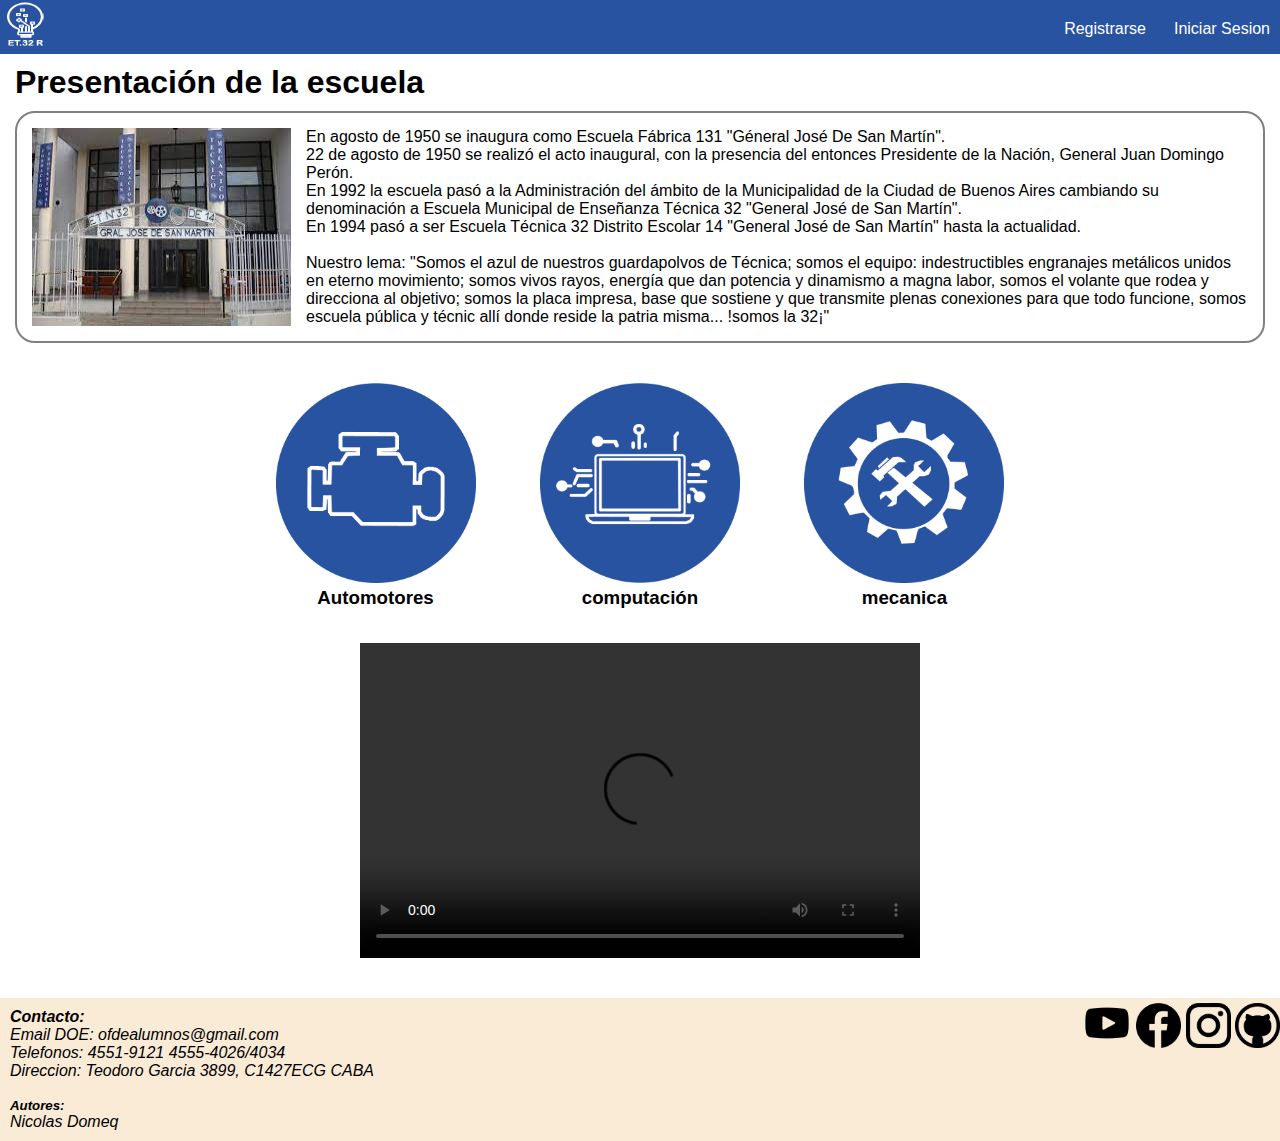
==== index.html @ dfd94528 "Subida de archivos" ====
<!DOCTYPE html>
<html lang="es">
<head>
    <meta charset="UTF-8">
    <meta http-equiv="X-UA-Compatible" content="IE=edge">
    <meta name="viewport" content="width=device-width, initial-scale=1.0">
    <meta name="author" content="Fernando Nicolas Domeq">
    <link rel="stylesheet" href="CSS/index.css">
    <link rel="stylesheet" href="CSS/icons.css">
    <title>E.T.32 Preguntas</title>
    <link rel="icon" href="img/favicon.png">
</head>
<body>
    <header>
        <nav>
        <a href="index.html">
            <img src="img/loguito.png" width="50px" height="50px">
        </a>
            <a class="btn-nav" href="login.html">Iniciar Sesion</a>
            <a class="btn-nav" href="register.html">Registrarse</a>
        </nav>
    </header>
    <main> 
        <section>
            <h1 id="titulo">Presentación de la escuela</h1>
            <div class="presentacion">
                <img class="foto" src="img/escuela.jpg" alt="E.T. 32 DE 14">
                <p class="descripcion"> En agosto de 1950 se inaugura como Escuela Fábrica 131 "Géneral José De San Martín".
                    <br>
                    22 de agosto de 1950 se realizó el acto inaugural, con la presencia del entonces Presidente de la Nación, General Juan Domingo Perón.
                    <br>
                    En 1992 la escuela pasó a la Administración del ámbito de la Municipalidad de la Ciudad de Buenos Aires cambiando su denominación a Escuela Municipal de Enseñanza Técnica 32 "General José de San Martín". 
                    <br>
                    En 1994 pasó a ser Escuela Técnica 32 Distrito Escolar 14 "General José de San Martín" hasta la actualidad.
                    <br> <br>
                    Nuestro lema: "Somos el azul de nuestros guardapolvos de Técnica; somos el equipo: indestructibles engranajes metálicos unidos en eterno movimiento; somos vivos rayos, energía que dan potencia y dinamismo a magna labor, somos el volante que rodea y direcciona al objetivo; somos la placa impresa, base que sostiene y que transmite plenas conexiones para que todo funcione, somos escuela pública y técnic allí donde reside la patria misma... !somos la 32¡"
                </p>
            </div>
        </section>
    </main>
    <article>
        <div class="card">
            <a href="automotores.html">
                <img src="img/automotores.png" alt=""  width="200px" height="200px">
                <h3>Automotores</h3>
            </a>
        </div>
        <div class="card">
            <a href="computacion.html">
                <img src="img/computacion.png" alt=""  width="200px" height="200px">
                <h3>computación</h3>
            </a>
        </div>
        <div class="card">
            <a href="mecanica.html">
                <img src="img/mecanica.png" alt=""  width="200px" height="200px">
                <h3>mecanica</h3>
            </a>
        </div>
        <br>
    </article>
    <div id="presentacion">
        <video src="img/HET_ proyecto en nanotecnología - ET N° 32.mp4" controls autoplay loop width="560" height="315"></video>
    </div>
    <br> <br>
    <footer>
        <address>
            <h4>Contacto:</h4>
            <ul>
                <li>Email DOE: ofdealumnos@gmail.com</li>
                <li>Telefonos: 4551-9121 4555-4026/4034</li>
                <li>Direccion: Teodoro Garcia 3899, C1427ECG CABA</li>
                <br>
                <h5>Autores:</h5>
                <li>Nicolas Domeq</li>
            </ul>
        </address>
        <div class="enlaces">
            <a href="https://www.youtube.com/" title="youtube" target="_blank" class="youtube">
                <img src="img/icon/youtube.png" width="50px" height="50px">
            </a>
            <a href="https://es-la.facebook.com/" title="facebook" target="_blank" class="facebook">
                <img src="img/icon/facebook.png" width="45px" height="45px" >
            </a>
            <a href="https://www.instagram.com/" title="instagram" target="_blank" class="instagram">
                <img src="img/icon/instagram.png" width="45px" height="45px">
            </a>
            <a href="https://github.com/" title="github" target="_blank" class="github">
                <img src="img/icon/github.png" width="45px" height="45px">
            </a>
        </div>
    </footer>
</body>
</html>
---- CSS/index.css ----
*{
    margin: 0;
    padding: 0;
}

.btn-nav{
    float: right;
    padding-top: 20px;
    padding-right: 10px;
    padding-left: 18px;
    color: white;
    transition: 250ms;
}

.btn-nav:hover{
    color: black;
}

body{
    background-color: white;
    font-family: 'Lucida Sans', 'Lucida Sans Regular', 'Lucida Grande', 'Lucida Sans Unicode', Geneva, Verdana, sans-serif  ;
}

header{
    background-color: #2853a1;
}

nav{
    display: inline;
}

footer{
    background-color: antiquewhite;
}

article{
    text-align: center;
}

.card{
    display: inline-block;
    text-align: center;
    border-radius: 8px;
    border: none;
    overflow: hidden;
    margin: 30px;
    transition: all 0.25s;
}

.card h4{
    font-weight: 600;
}

.card:hover{
    transform: translateY(-15px);
}

.card a{
    text-decoration: none;
    color: black;
}

a{
    text-decoration: none;
    color: white;
}

footer{
    padding: 10px;
}

ul li{
    list-style-type: none;
}

.presentacion{
    display: flex;
    gap: 15px;
    margin: 10px 15px;
    padding: 15px;
    border: 2px solid gray;
    border-radius: 20px;
    
}

#titulo{
    margin: 10px 15px;
}

#presentacion{
    text-align: center;
}
---- CSS/icons.css ----
footer{
    position: relative;
}

.enlaces{
   position: absolute;
   right: 0;
   top: 0;
}
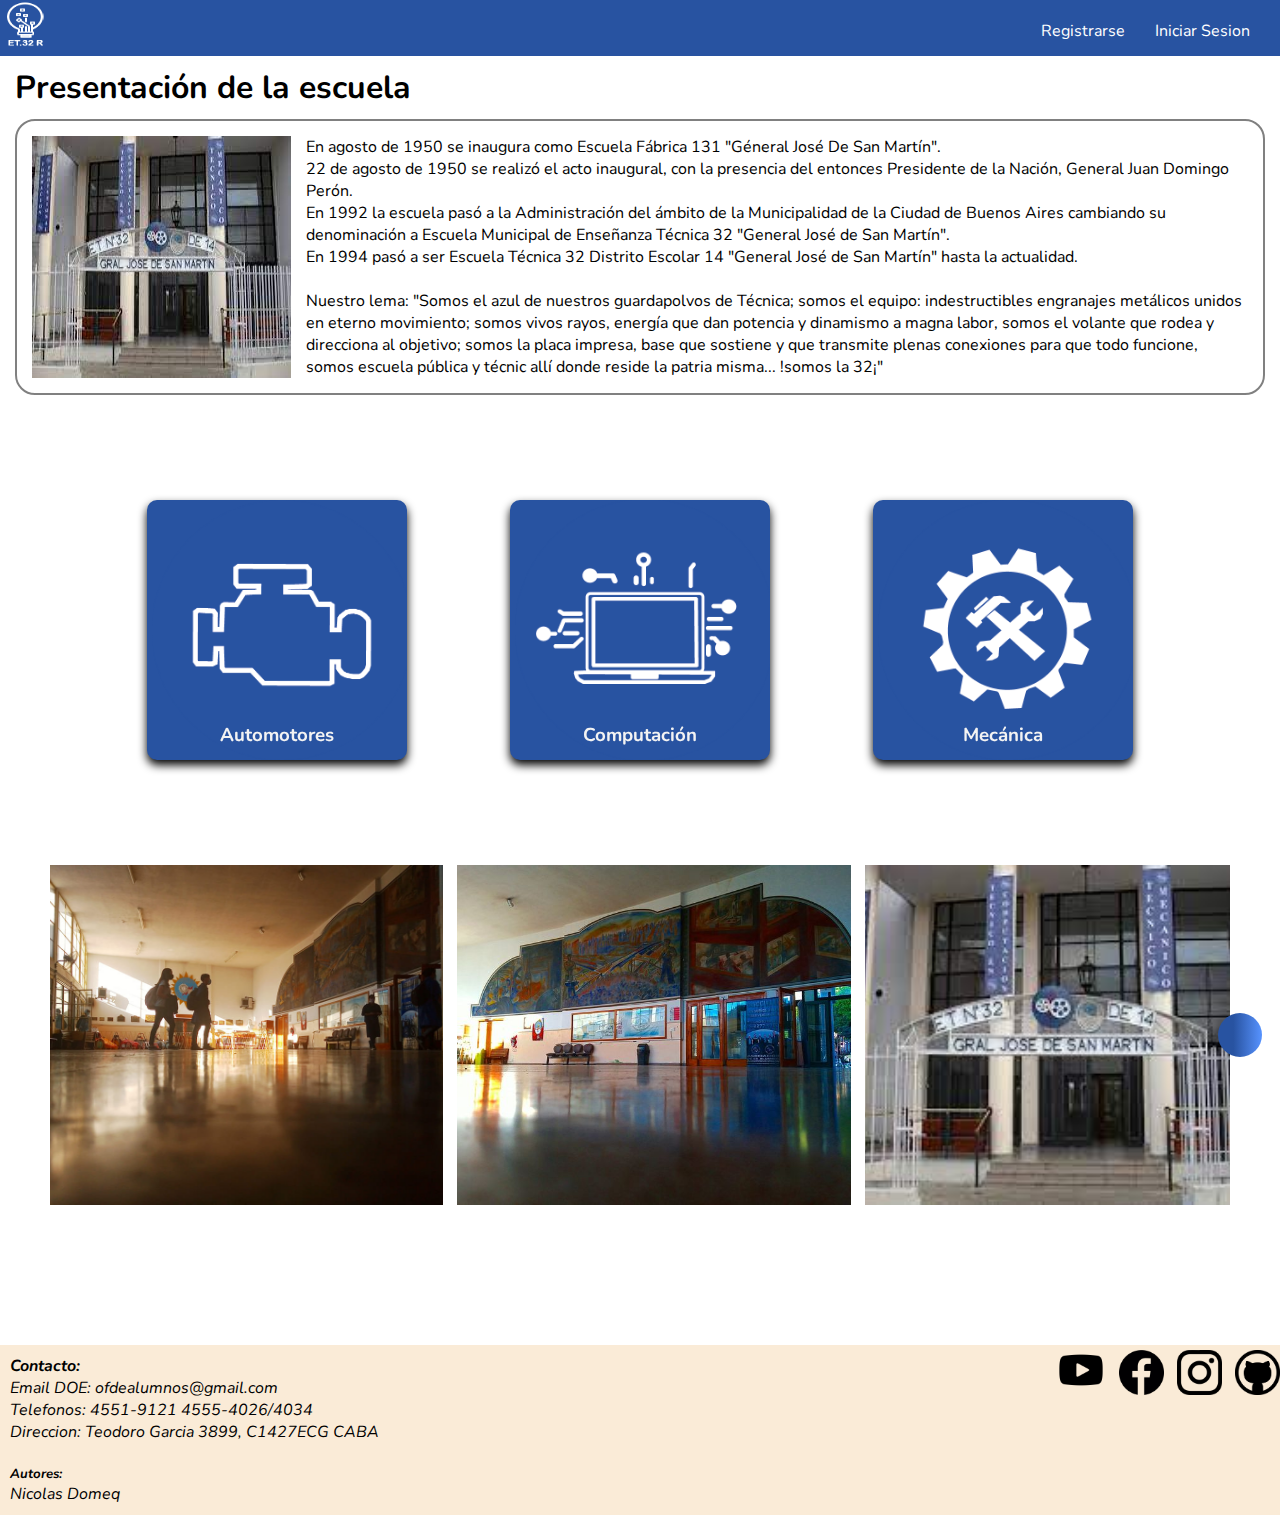
==== commit cacbe5b2: "actualizacion del index" ====
--- a/index.html
+++ b/index.html
@@ -7,6 +7,8 @@
     <meta name="author" content="Fernando Nicolas Domeq">
     <link rel="stylesheet" href="CSS/index.css">
     <link rel="stylesheet" href="CSS/icons.css">
+    <link rel="stylesheet" href="CSS/tarjetas.css">
+    <link rel="stylesheet" href="CSS/slider.css">
     <title>E.T.32 Preguntas</title>
     <link rel="icon" href="img/favicon.png">
 </head>
@@ -38,31 +40,67 @@
             </div>
         </section>
     </main>
+
     <article>
-        <div class="card">
-            <a href="automotores.html">
-                <img src="img/automotores.png" alt=""  width="200px" height="200px">
-                <h3>Automotores</h3>
-            </a>
+        <div class="cont-card">
+      <a href="automotores.html" class="card">
+        <div class="face front">
+          <img src="img/automotores.png" alt="">
+          <h3>Automotores</h3>
         </div>
-        <div class="card">
-            <a href="computacion.html">
-                <img src="img/computacion.png" alt=""  width="200px" height="200px">
-                <h3>computación</h3>
-            </a>
+        <div class="face back">
+          <h3>Automotores</h3>
+          <p>Es una espcialidad que se focaliza en el estudio y analisis de todo lo referente a los vehiculos
+            automotores, desde la mecánica hasta la dinámica de los mismos</p>
+          <div class="link">
+            ¿Deseas Preguntar Algo?
+          </div>
         </div>
-        <div class="card">
-            <a href="mecanica.html">
-                <img src="img/mecanica.png" alt=""  width="200px" height="200px">
-                <h3>mecanica</h3>
-            </a>
+      </a>
+      <a href="computacion.html" class="card">
+        <div class="face front">
+          <img src="img/computacion.png" alt="">
+          <h3>Computación</h3>
         </div>
-        <br>
+        <div class="face back">
+          <h3>Computación</h3>
+          <p> Es la tecnologia desarrollada para el tratamiento automático de la informacion mediante el uso de
+            computadoras </p>
+          <div class="link">
+            ¿Deseas Preguntar Algo?
+          </div>
+        </div>
+      </a>
+      <a href="mecanica.html" class="card">
+        <div class="face front">
+          <img src="img/mecanica.png" alt="">
+          <h3>Mecánica</h3>
+        </div>
+        <div class="face back">
+          <h3>Mecánica</h3>
+          <p> Es la ciencia que estudia el movimiento de los cuerpos bajo la accion de las fuerzas participantes.</p>
+          <div class="link">
+            ¿Deseas Preguntar Algo?
+          </div>
+        </div>
+      </a>
+    </div>
     </article>
-    <div id="presentacion">
-        <video src="img/HET_ proyecto en nanotecnología - ET N° 32.mp4" controls autoplay loop width="560" height="315"></video>
+
+    <div class="body">
+      <div class="wrapper">
+        <i id="left" class="fa-solid fa-angle-left"></i>
+        <div class="carousel">
+          <img src="img/escuela/aaa.jpg" alt="img" draggable="false">
+          <img src="img/escuela/entrada.jpg" alt="img" draggable="false">
+          <img src="img/escuela/escuela.jpg" alt="img" draggable="false">
+          <img src="img/escuela/frente.jpg" alt="img" draggable="false">
+          <img src="img/escuela/imgE.jpg" alt="img" draggable="false">
+        </div>
+        <i id="right" class="fa-solid fa-angle-right"></i>
+      </div>
     </div>
-    <br> <br>
+
     <footer>
         <address>
             <h4>Contacto:</h4>
--- a/CSS/index.css
+++ b/CSS/index.css
@@ -3,18 +3,44 @@
     padding: 0;
 }
 
+/*********efecto rayitas de registro y login***********/
 .btn-nav{
     float: right;
     padding-top: 20px;
-    padding-right: 10px;
-    padding-left: 18px;
+    margin-right: 30px;
+    position: relative;
+    display: inline-block;
+    text-decoration: none;
     color: white;
-    transition: 250ms;
 }
 
-.btn-nav:hover{
-    color: black;
+.btn-nav::before,
+.btn-nav::after{
+    content: '';
+    position: absolute;
+    left: 0;
+    width: 100%;
+    height: 2px;
+    background-color: white;
+    transform: scaleX(0);
+    transition: transform .50s;
 }
+
+.btn-nav::before{
+    top: 15px;
+    transform-origin: left;
+}
+
+.btn-nav::after{
+    bottom: -5px;
+    transform-origin: right;
+}
+
+.btn-nav:hover::before,
+.btn-nav:hover::after{
+    transform: scaleX(1);
+}
+/*********efecto rayitas de registro y login***********/
 
 body{
     background-color: white;
@@ -35,29 +61,6 @@
 
 article{
     text-align: center;
-}
-
-.card{
-    display: inline-block;
-    text-align: center;
-    border-radius: 8px;
-    border: none;
-    overflow: hidden;
-    margin: 30px;
-    transition: all 0.25s;
-}
-
-.card h4{
-    font-weight: 600;
-}
-
-.card:hover{
-    transform: translateY(-15px);
-}
-
-.card a{
-    text-decoration: none;
-    color: black;
 }
 
 a{
--- a/CSS/icons.css
+++ b/CSS/icons.css
@@ -1,5 +1,9 @@
 footer{
     position: relative;
+}
+
+footer .enlaces a{
+    margin-left: 9px;
 }
 
 .enlaces{
--- a/CSS/tarjetas.css
+++ b/CSS/tarjetas.css
@@ -0,0 +1,106 @@
+@import url('https://fonts.googleapis.com/css2?family=Nunito:ital,wght@0,200;1,200&display=swap');
+
+*{
+    margin: 0%; 
+    padding: 0%;
+    box-sizing: border-box;
+    font-family: 'Nunito', sans-serif;
+}
+
+/*TARJETAS*/
+ 
+.cont-card{
+    width: 90%;
+    margin: 0 auto;
+    padding: 60px 0;
+    max-width: 1200px;
+    min-height: 50vh;
+    display: flex;
+    align-items: center;
+    justify-content: space-evenly;
+    flex-wrap: wrap;
+}
+
+.card{
+    position: relative;
+    width: 260px;
+    height: 260px;
+    margin: 20px;
+}
+ 
+.card .face{
+    position: absolute;
+    width: 100%;
+    height: 100%;
+    -webkit-backface-visibility: hidden;
+    backface-visibility: hidden;
+    border-radius: 10px;
+    overflow: hidden;
+    transition: .5s;
+    background:rgba(40, 83, 161, 1);
+}
+ 
+.card .front{
+    transform: perspective(600px) rotateY(0deg);
+    box-shadow: 0 5px 10px #000;
+}
+ 
+.card .front img{
+    position: absolute;
+    width: 100%;
+    height: 100%;
+    object-fit: cover;
+    margin-left: -125px;
+}
+ 
+.card .front h3{
+    position: absolute;
+    bottom: 0;
+    width: 100%;
+    height: 50px;
+    line-height: 50px;
+    color: #f3f3f3;
+    text-align: center;
+}
+ 
+.card .back{
+    transform: perspective(600px) rotateY(180deg);
+    background: linear-gradient(90deg, rgba(40, 83, 161, 1) 35%, rgba(87, 147, 255, 1) 100%);
+    padding: 5%;
+    color: #f3f3f3;
+    display: flex;
+    flex-direction: column;
+    justify-content: space-between;
+    text-align: center;
+    box-shadow: 0 5px 10px #000
+}
+ 
+.card .back .link{
+    border-top: solid 1px #f3f3f3;
+    height: 30px;
+    line-height: 35px;
+}
+ 
+.card .back .link a{
+    font-size: 17px;
+    color: #f3f3f3;
+    text-decoration: none;
+}
+ 
+.card .back h3{
+    font-size: 23px;
+    margin-top: 10px;
+    letter-spacing: 1px;
+}
+ 
+.card .back p{
+    letter-spacing: 1px;
+}
+ 
+.card:hover .front{
+    transform: perspective(600px) rotateY(180deg);
+}
+ 
+.card:hover .back{
+    transform: perspective(600px) rotateY(360deg);
+}--- a/CSS/slider.css
+++ b/CSS/slider.css
@@ -0,0 +1,78 @@
+.body{
+    display: flex;
+    padding: 0 35px;
+    margin-bottom: 130px;
+    align-items: center;
+    justify-content: center;
+}
+
+.wrapper{
+    display: flex;
+    padding: 10px;
+    max-width: 1200px;
+    position: relative;
+}
+
+.wrapper i{
+    top: 50%;
+    height: 44px;
+    width: 44px;
+    color: #fff;
+    cursor: pointer;
+    font-size: 1.15rem;
+    position: absolute;
+    text-align: center;
+    line-height: 44px;
+    background: linear-gradient(90deg, rgba(40, 83, 161, 1) 35%, rgba(87, 147, 255, 1) 100%);
+    border-radius: 50%;
+    transform: translateY(-50%);
+    transition: transform 0.1s linear;
+ }
+  .wrapper i:active{
+    transform: translateY(-50%) scale(0.9);
+  }
+  .wrapper i:hover{
+    background: #777;
+  }
+  .wrapper i:first-child{
+    left: -22px;
+    display: none;
+  }
+  .wrapper i:last-child{
+    right: -22px;
+  }
+  .wrapper .carousel{
+    font-size: 0px;
+    cursor: pointer;
+    overflow: hidden;
+    white-space: nowrap;
+    scroll-behavior: smooth;
+  }
+  .carousel.dragging{
+    cursor: grab;
+    scroll-behavior: auto;
+  }
+  .carousel.dragging img{
+    pointer-events: none;
+  }
+  .carousel img{
+    height: 340px;
+    object-fit: cover;
+    -webkit-user-select: none;
+    user-select: none;
+    margin-left: 14px;
+    width: calc(100% / 3);
+  }
+  .carousel img:first-child{
+    margin-left: 0px;
+  }
+  @media screen and (max-width: 1200px) {
+    .carousel img{
+      width: calc(100% / 2);
+    }
+  }
+  @media screen and (max-width: 550px) {
+    .carousel img{
+      width: 100%;
+    }
+  }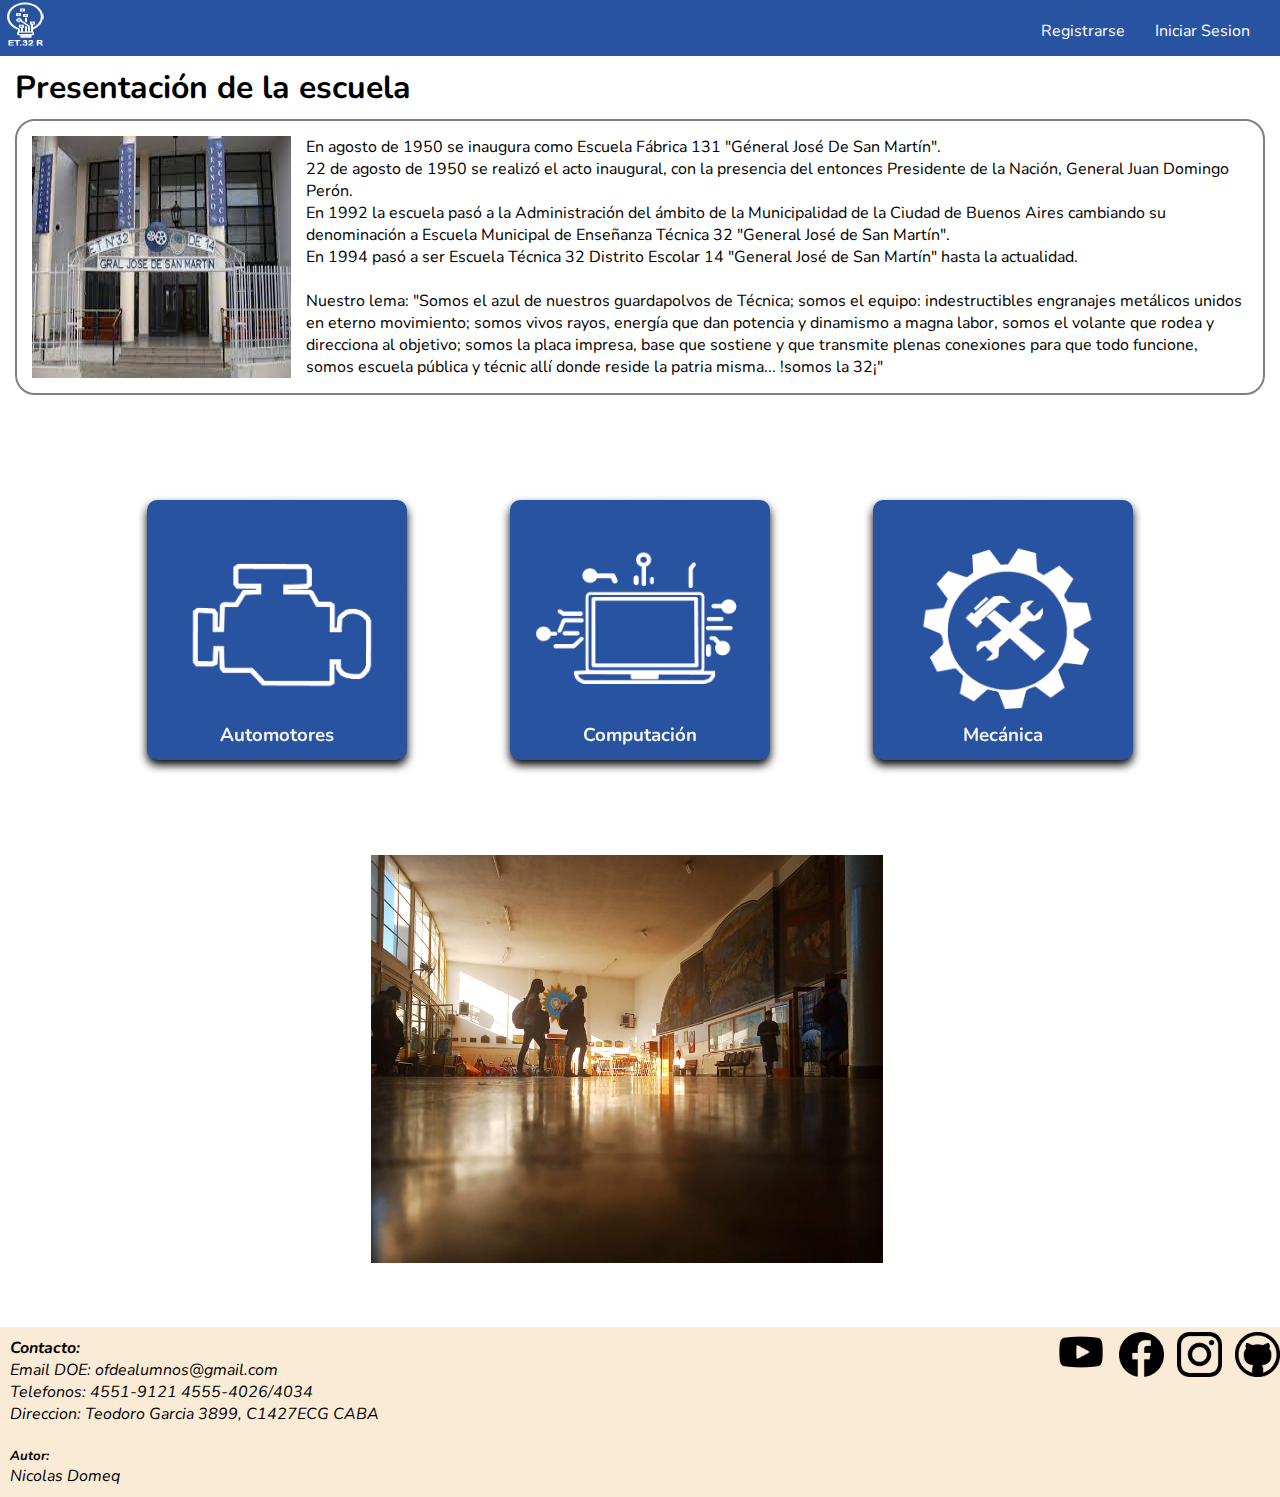
==== commit 6a230ee6: "actualizacion del index" ====
--- a/index.html
+++ b/index.html
@@ -87,19 +87,15 @@
     </div>
     </article>
 
-    <div class="body">
-      <div class="wrapper">
-        <i id="left" class="fa-solid fa-angle-left"></i>
-        <div class="carousel">
-          <img src="img/escuela/aaa.jpg" alt="img" draggable="false">
-          <img src="img/escuela/entrada.jpg" alt="img" draggable="false">
-          <img src="img/escuela/escuela.jpg" alt="img" draggable="false">
-          <img src="img/escuela/frente.jpg" alt="img" draggable="false">
-          <img src="img/escuela/imgE.jpg" alt="img" draggable="false">
-        </div>
-        <i id="right" class="fa-solid fa-angle-right"></i>
-      </div>
+    <div class="slider">
+      <ul>
+        <li><img src="img/escuela/aaa.jpg" alt=""></li>
+        <li><img src="img/escuela/entrada.jpg" alt=""></li>
+        <li><img src="img/escuela/frente.jpg" alt=""></li>
+        <li><img src="img/escuela/imgE.jpg" alt=""></li>
+      </ul>
     </div>
+    
 
     <footer>
         <address>
@@ -109,7 +105,7 @@
                 <li>Telefonos: 4551-9121 4555-4026/4034</li>
                 <li>Direccion: Teodoro Garcia 3899, C1427ECG CABA</li>
                 <br>
-                <h5>Autores:</h5>
+                <h5>Autor:</h5>
                 <li>Nicolas Domeq</li>
             </ul>
         </address>
--- a/CSS/slider.css
+++ b/CSS/slider.css
@@ -1,78 +1,36 @@
-.body{
-    display: flex;
-    padding: 0 35px;
-    margin-bottom: 130px;
-    align-items: center;
-    justify-content: center;
+.slider{
+  width: 40%;
+  margin-left: 29%;
+  margin-bottom: 5%;
+  overflow: hidden;
 }
 
-.wrapper{
-    display: flex;
-    padding: 10px;
-    max-width: 1200px;
-    position: relative;
+.slider ul{
+  display: flex;
+  animation: slide 13s infinite alternate linear ;
+  width: 400%;
 }
 
-.wrapper i{
-    top: 50%;
-    height: 44px;
-    width: 44px;
-    color: #fff;
-    cursor: pointer;
-    font-size: 1.15rem;
-    position: absolute;
-    text-align: center;
-    line-height: 44px;
-    background: linear-gradient(90deg, rgba(40, 83, 161, 1) 35%, rgba(87, 147, 255, 1) 100%);
-    border-radius: 50%;
-    transform: translateY(-50%);
-    transition: transform 0.1s linear;
- }
-  .wrapper i:active{
-    transform: translateY(-50%) scale(0.9);
-  }
-  .wrapper i:hover{
-    background: #777;
-  }
-  .wrapper i:first-child{
-    left: -22px;
-    display: none;
-  }
-  .wrapper i:last-child{
-    right: -22px;
-  }
-  .wrapper .carousel{
-    font-size: 0px;
-    cursor: pointer;
-    overflow: hidden;
-    white-space: nowrap;
-    scroll-behavior: smooth;
-  }
-  .carousel.dragging{
-    cursor: grab;
-    scroll-behavior: auto;
-  }
-  .carousel.dragging img{
-    pointer-events: none;
-  }
-  .carousel img{
-    height: 340px;
-    object-fit: cover;
-    -webkit-user-select: none;
-    user-select: none;
-    margin-left: 14px;
-    width: calc(100% / 3);
-  }
-  .carousel img:first-child{
-    margin-left: 0px;
-  }
-  @media screen and (max-width: 1200px) {
-    .carousel img{
-      width: calc(100% / 2);
-    }
-  }
-  @media screen and (max-width: 550px) {
-    .carousel img{
-      width: 100%;
-    }
-  }+.slider li{
+  list-style: none;
+  width: 100%;
+}
+
+.slider img{
+  width: 100%;
+  height: 100%;
+}
+
+@keyframes slide{
+  0%{margin-left: 0%;}
+  20%{margin-left: 0%;}
+
+  25%{margin-left: -100%;}
+  45%{margin-left: -100%;}
+
+  50%{margin-left: -200%;}
+  70%{margin-left: -200%;}
+
+  75%{margin-left: -300%;}
+  100%{margin-left: -300%;}
+}